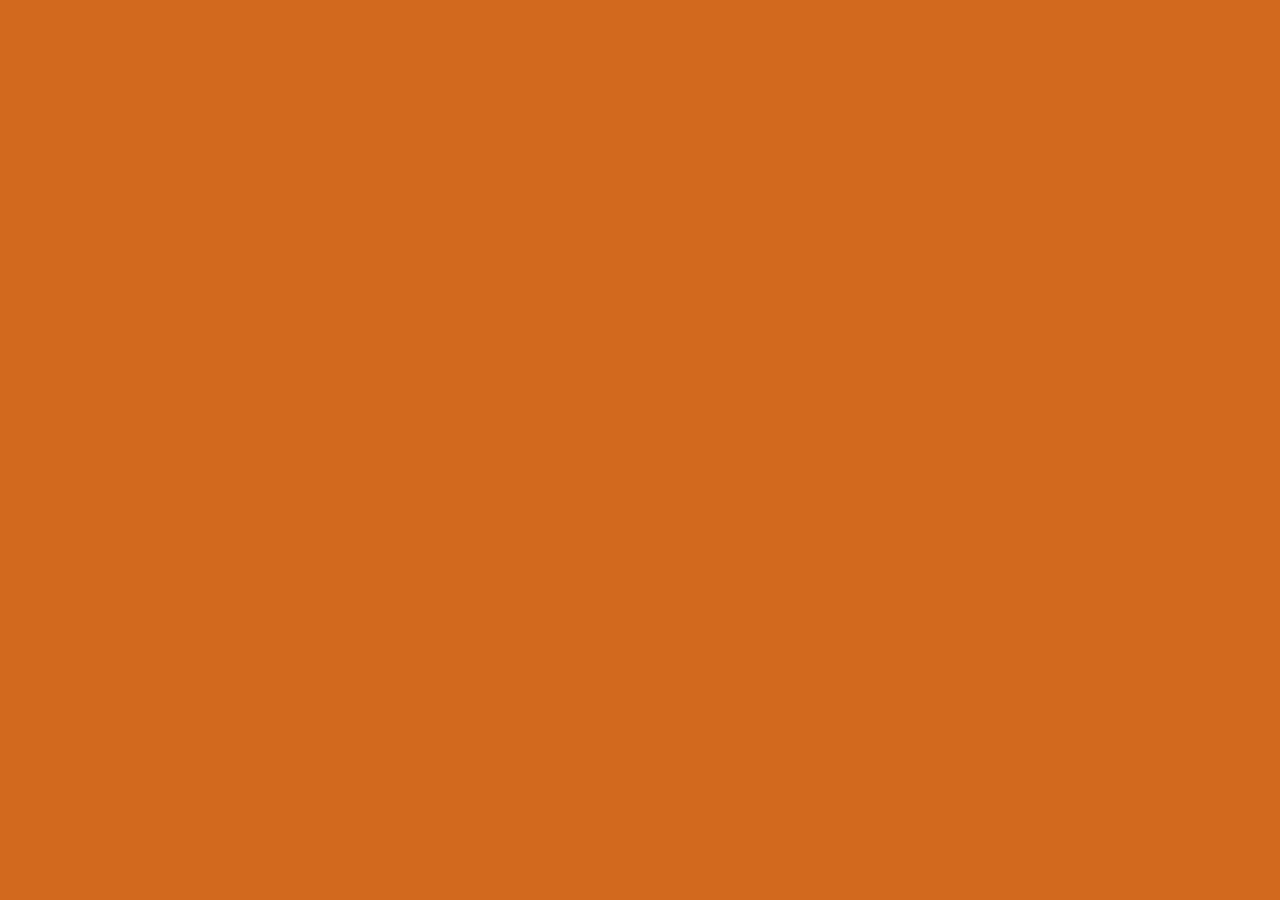
==== index.html @ f36eef3f "Initial commit Setting CSS, images, and basic HTML up" ====
<!doctype html>
<html>
  <head>
    <meta charset="UTF-8" />
    <meta name="viewport" content="width=device-width, initial-scale=1.0" />
    <title>Iron Man</title>
    <link rel="icon" href="./img/ironman-icon.jpg" />
    <link rel="stylesheet" href="./css/style.css" />
  </head>
  <body>
    <!-- header -->
    <header></header>

    <!-- main -->
    <main></main>

    <!-- footer -->
    <footer></footer>
  </body>
</html>
---- css/style.css ----
body {
    background-color: chocolate;
}
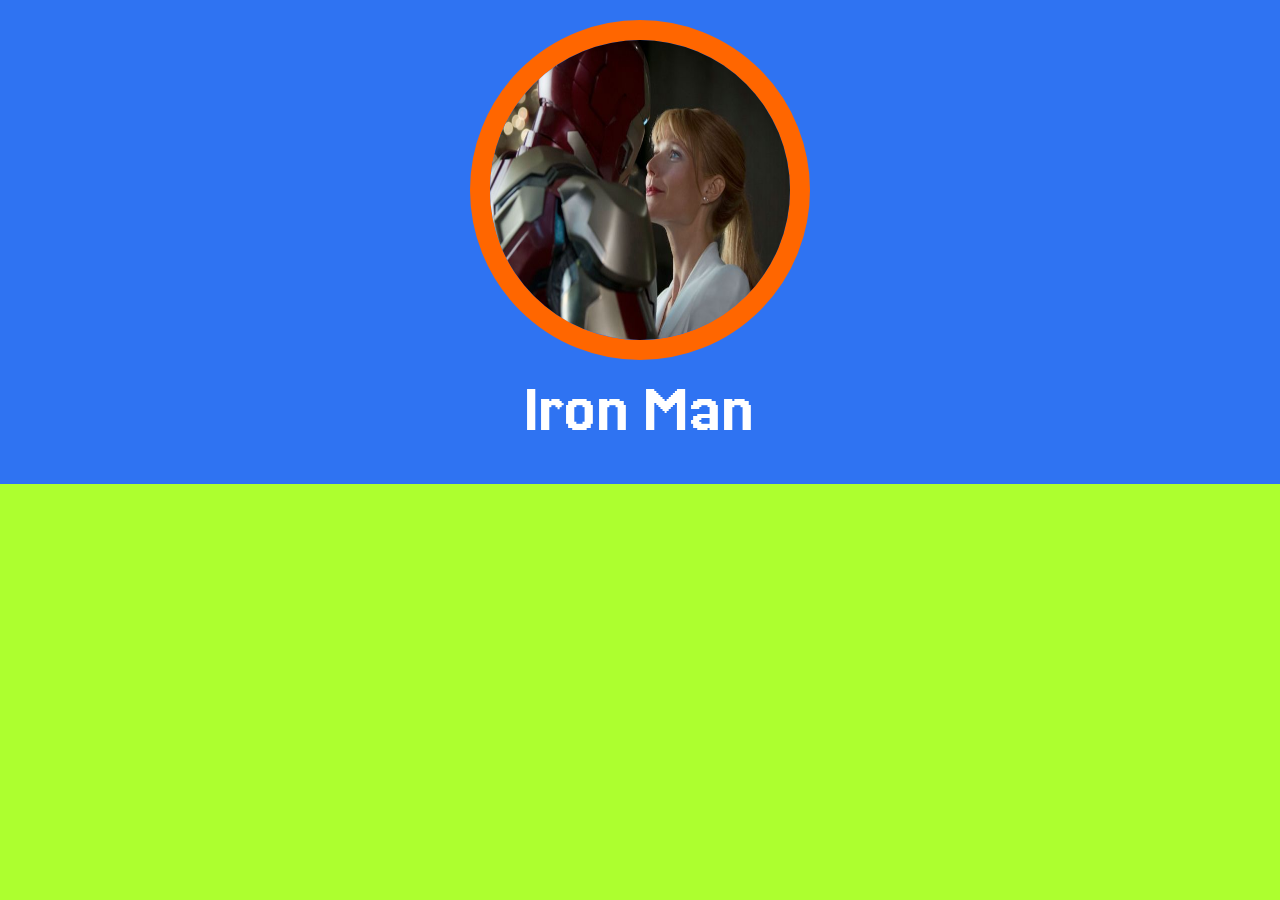
==== commit 268c9468: "Done the header" ====
--- a/index.html
+++ b/index.html
@@ -9,7 +9,10 @@
   </head>
   <body>
     <!-- header -->
-    <header></header>
+    <header>
+      <img src="./img/ironman-pfp.jpg" alt="Iron man&#39;s profile picture" />
+      <h1>Iron Man</h1>
+    </header>
 
     <!-- main -->
     <main></main>
--- a/css/style.css
+++ b/css/style.css
@@ -1,3 +1,33 @@
+@import url("https://fonts.googleapis.com/css2?family=Jersey+20&display=swap");
+
 body {
-    background-color: chocolate;
-}+  background-color: greenyellow;
+}
+
+html,
+body {
+  margin: 0;
+  padding: 0;
+}
+
+header {
+  text-align: center;
+  background-color: rgb(47, 115, 242);
+  padding: 20px;
+}
+
+header img {
+  width: 300px;
+  height: 300px;
+  border: 20px solid rgb(255, 102, 0);
+  border-radius: 50%;
+}
+
+header h1 {
+  font-family: "Jersey 20", sans-serif;
+  font-weight: 400;
+  font-style: normal;
+  font-size: 70px;
+  margin: 10px 0 20px 0;
+  color: white;
+}
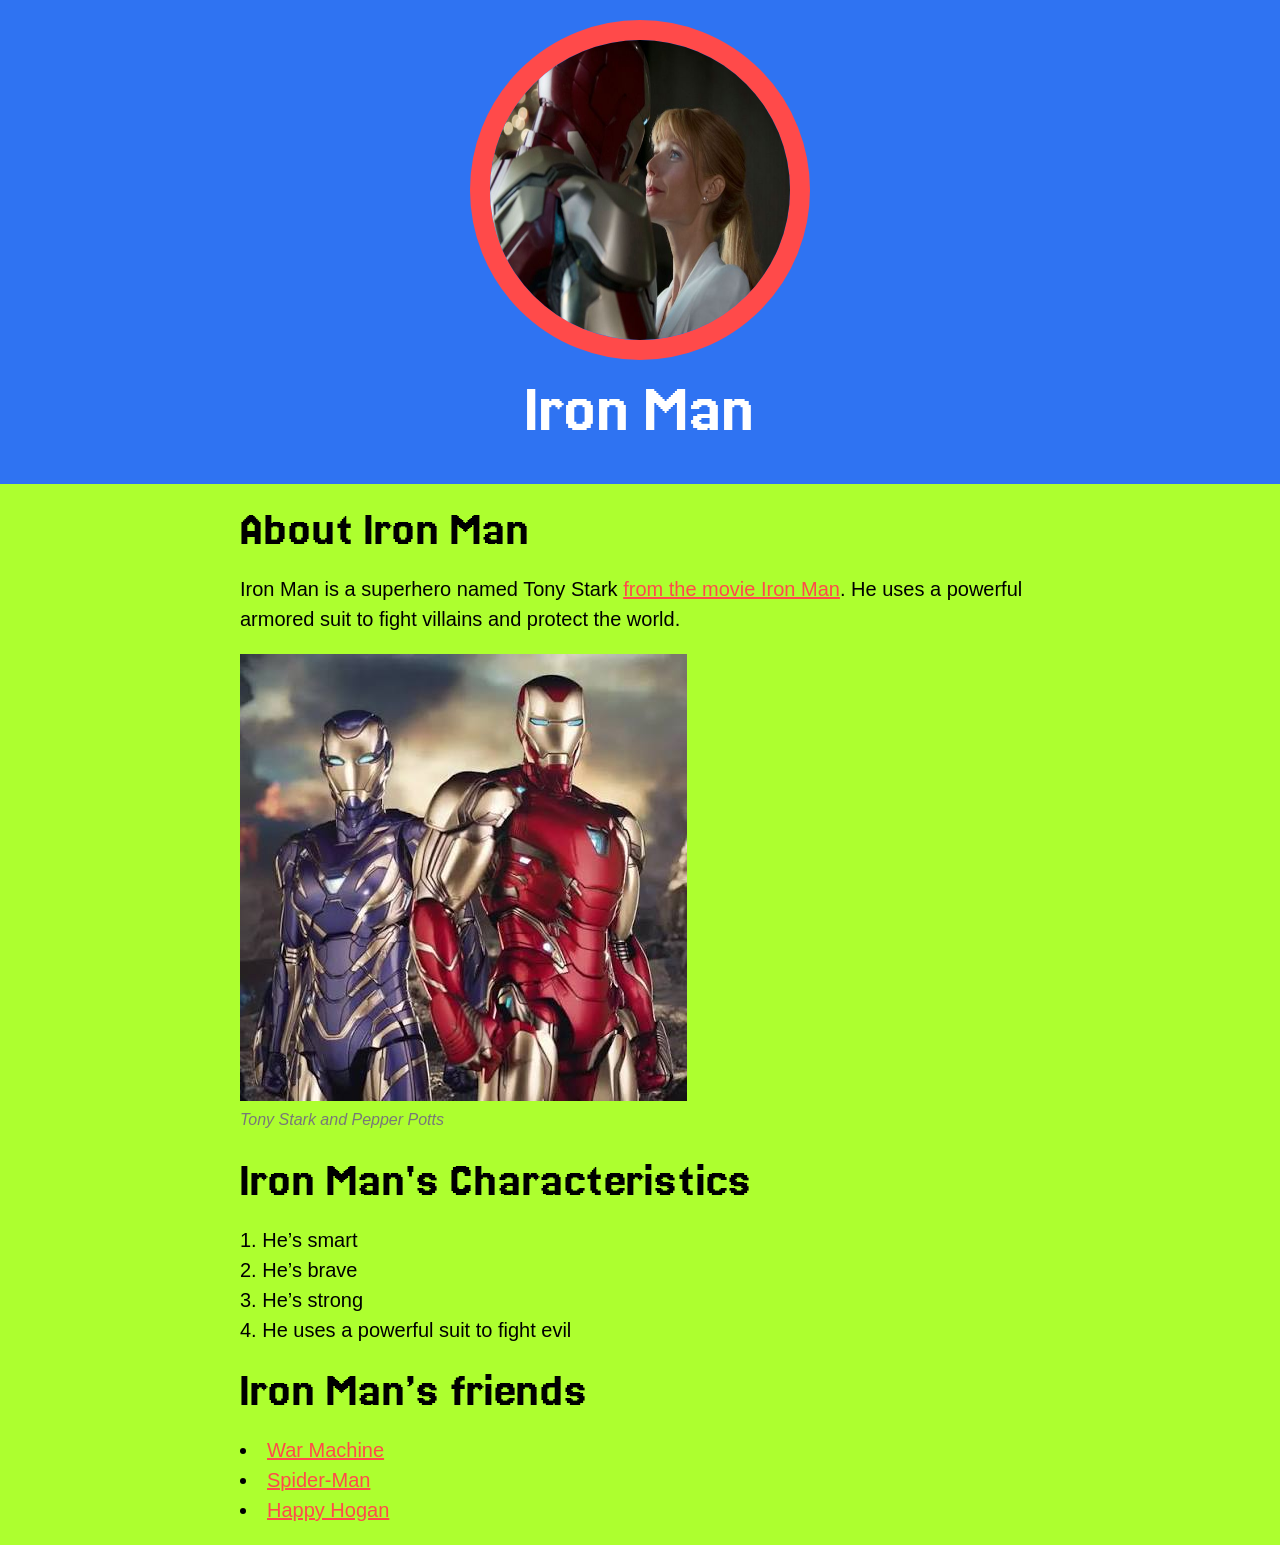
==== commit dc6cde16: "Created the main section" ====
--- a/index.html
+++ b/index.html
@@ -15,7 +15,42 @@
     </header>
 
     <!-- main -->
-    <main></main>
+    <main>
+      <h2>About Iron Man</h2>
+      <p>
+        Iron Man is a superhero named Tony Stark <a href="https://www.imdb.com/title/tt0371746/"
+        target="_blank">from the movie Iron Man</a>. He uses a powerful armored
+        suit to fight villains and protect the world.
+      </p>
+      <img src="./img/ironman-about.jpg" alt="About Iron Man" />
+      <p class="caption">Tony Stark and Pepper Potts</p>
+      <h2>Iron Man&apos;s Characteristics</h2>
+      <ol>
+        <li>He&rsquo;s smart</li>
+        <li>He&rsquo;s brave</li>
+        <li>He&rsquo;s strong</li>
+        <li>He uses a powerful suit to fight evil</li>
+      </ol>
+      <h2>Iron Man&rsquo;s friends</h2>
+
+      <ul>
+        <li>
+          <a href="https://en.wikipedia.org/wiki/War_Machine" target="_blank"
+            >War Machine</a
+          >
+        </li>
+        <li>
+          <a href="https://en.wikipedia.org/wiki/Spider-Man" target="_blank"
+            >Spider-Man</a
+          >
+        </li>
+        <li>
+          <a href="https://en.wikipedia.org/wiki/Happy_Hogan" target="_blank"
+            >Happy Hogan</a
+          >
+        </li>
+      </ul>
+    </main>
 
     <!-- footer -->
     <footer></footer>
--- a/css/style.css
+++ b/css/style.css
@@ -2,12 +2,49 @@
 
 body {
   background-color: greenyellow;
+  font-family: arial, helvetica, sans-serif;
 }
 
 html,
 body {
   margin: 0;
   padding: 0;
+}
+
+p,
+ul,
+ol {
+  font-size: 20px;
+  line-height: 30px;
+}
+
+ul,
+ol {
+  padding: 0;
+  list-style-position: inside;
+}
+
+a {
+  color: rgb(255, 74, 74);
+}
+
+a:hover {
+  color: rgb(74, 119, 255);
+}
+
+a:active {
+  color: rgb(164, 74, 255);
+}
+
+a:visited {
+  color: rgb(255, 74, 74);
+}
+
+p.caption {
+  font-size: 16px;
+  color: rgb(120, 120, 120);
+  font-style: oblique;
+  margin: 0;
 }
 
 header {
@@ -19,11 +56,11 @@
 header img {
   width: 300px;
   height: 300px;
-  border: 20px solid rgb(255, 102, 0);
+  border: 20px solid rgb(255, 74, 74);
   border-radius: 50%;
 }
 
-header h1 {
+h1 {
   font-family: "Jersey 20", sans-serif;
   font-weight: 400;
   font-style: normal;
@@ -31,3 +68,20 @@
   margin: 10px 0 20px 0;
   color: white;
 }
+
+h2 {
+  font-family: "Jersey 20", sans-serif;
+  font-weight: 400;
+  font-style: normal;
+  font-size: 50px;
+  margin: 20px 0;
+}
+
+main {
+  width: 800px;
+  margin: 0 auto;
+}
+
+main img {
+  max-width: 100%;
+}
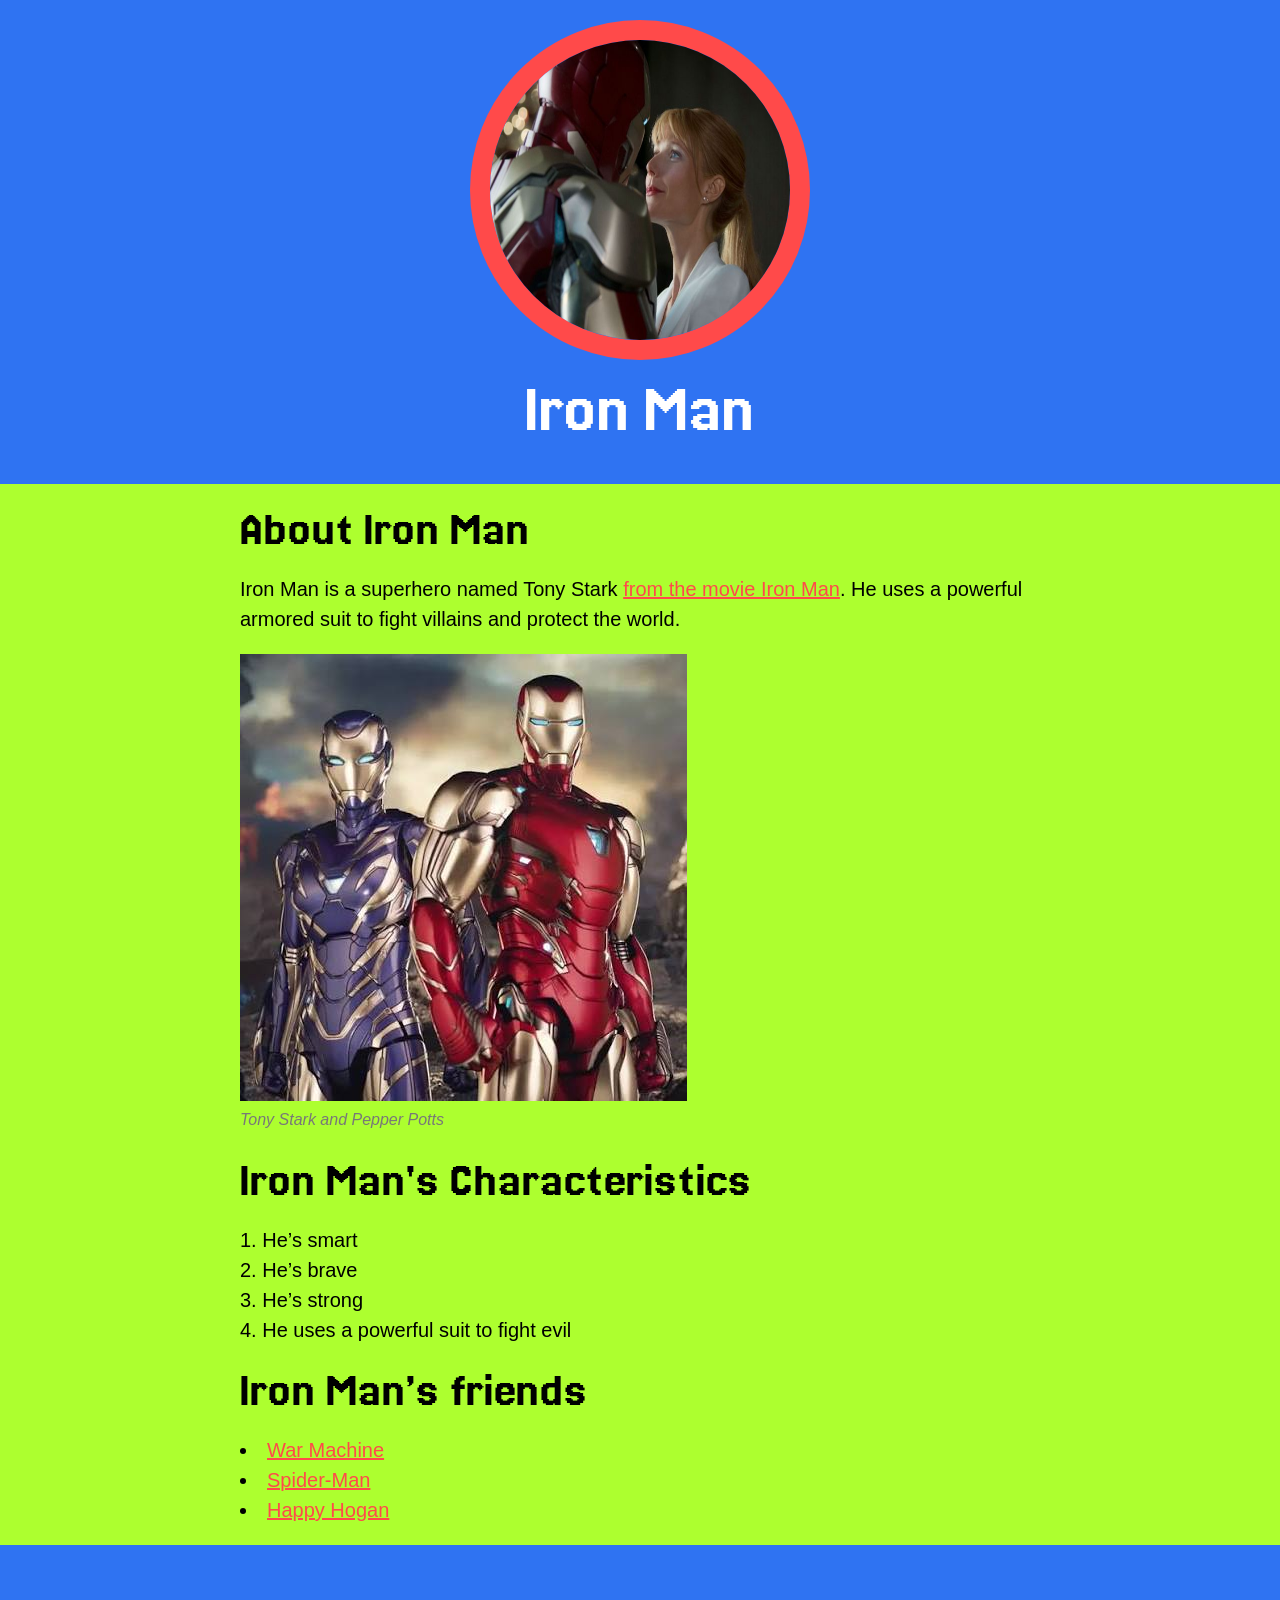
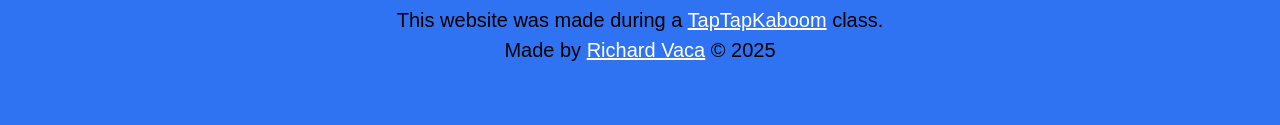
==== commit bcf74687: "Added footer element" ====
--- a/index.html
+++ b/index.html
@@ -18,9 +18,11 @@
     <main>
       <h2>About Iron Man</h2>
       <p>
-        Iron Man is a superhero named Tony Stark <a href="https://www.imdb.com/title/tt0371746/"
-        target="_blank">from the movie Iron Man</a>. He uses a powerful armored
-        suit to fight villains and protect the world.
+        Iron Man is a superhero named Tony Stark
+        <a href="https://www.imdb.com/title/tt0371746/" target="_blank"
+          >from the movie Iron Man</a
+        >. He uses a powerful armored suit to fight villains and protect the
+        world.
       </p>
       <img src="./img/ironman-about.jpg" alt="About Iron Man" />
       <p class="caption">Tony Stark and Pepper Potts</p>
@@ -53,6 +55,16 @@
     </main>
 
     <!-- footer -->
-    <footer></footer>
+    <footer>
+      <div class="content"> 
+        <p>
+            This website was made during a
+            <a href="https://www.taptapkaboom.com" target="_blank">TapTapKaboom</a>
+            class. <br>Made by
+            <a href="https://www.google.com" target="_blank">Richard Vaca</a> &#169;
+            2025
+        </p>
+      </div> 
+    </footer>
   </body>
 </html>
--- a/css/style.css
+++ b/css/style.css
@@ -85,3 +85,23 @@
 main img {
   max-width: 100%;
 }
+
+footer {
+  background-color: rgb(47, 115, 242);
+  padding: 40px;
+  text-align: center;
+}
+
+footer .content {
+  width: 800px;
+  margin: 0 auto;
+}
+
+footer a,
+footer a:visited {
+  color: white;
+}
+
+footer a:hover {
+  color: rgb(255, 192, 74);
+}
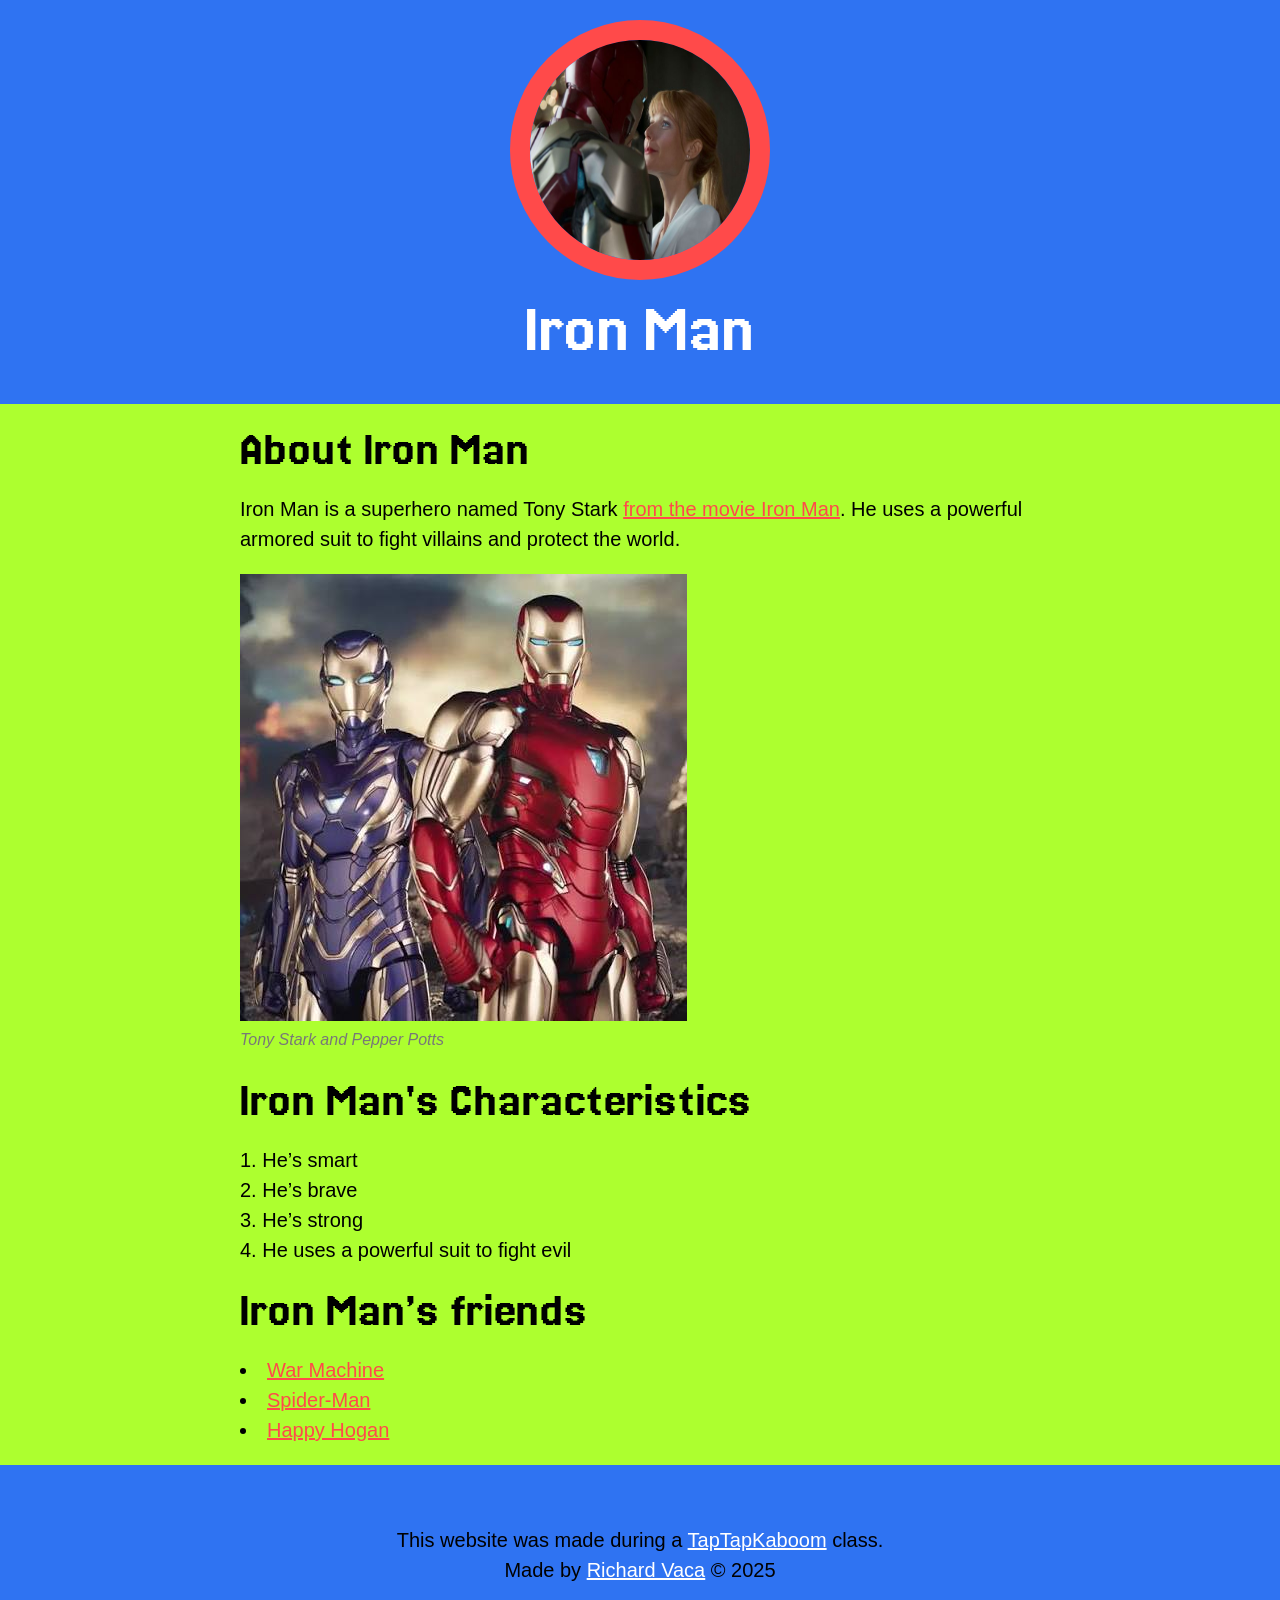
==== commit 75868f98: "Made website responsive" ====
--- a/index.html
+++ b/index.html
@@ -2,7 +2,7 @@
 <html>
   <head>
     <meta charset="UTF-8" />
-    <meta name="viewport" content="width=device-width, initial-scale=1.0" />
+    <meta name="viewport" content="width=device-width, user-scalable=no, initial-scale=1.0" />
     <title>Iron Man</title>
     <link rel="icon" href="./img/ironman-icon.jpg" />
     <link rel="stylesheet" href="./css/style.css" />
--- a/css/style.css
+++ b/css/style.css
@@ -54,8 +54,8 @@
 }
 
 header img {
-  width: 300px;
-  height: 300px;
+  width: 220px;
+  height: 220px;
   border: 20px solid rgb(255, 74, 74);
   border-radius: 50%;
 }
@@ -77,14 +77,27 @@
   margin: 20px 0;
 }
 
+@media (max-width: 600px) {
+  h1 {
+    font-size: 50px;
+  }
+
+  h2 {
+    font-size: 40px;
+  }
+}
+
 main {
-  width: 800px;
+  max-width: 800px;
   margin: 0 auto;
+  padding: 0 20px;
 }
 
 main img {
   max-width: 100%;
 }
+
+/* Footer */
 
 footer {
   background-color: rgb(47, 115, 242);
@@ -93,7 +106,7 @@
 }
 
 footer .content {
-  width: 800px;
+  max-width: 800px;
   margin: 0 auto;
 }
 
@@ -105,3 +118,9 @@
 footer a:hover {
   color: rgb(255, 192, 74);
 }
+
+@media (max-width: 600px) {
+  footer p {
+    font-size: 16px;
+  }
+}
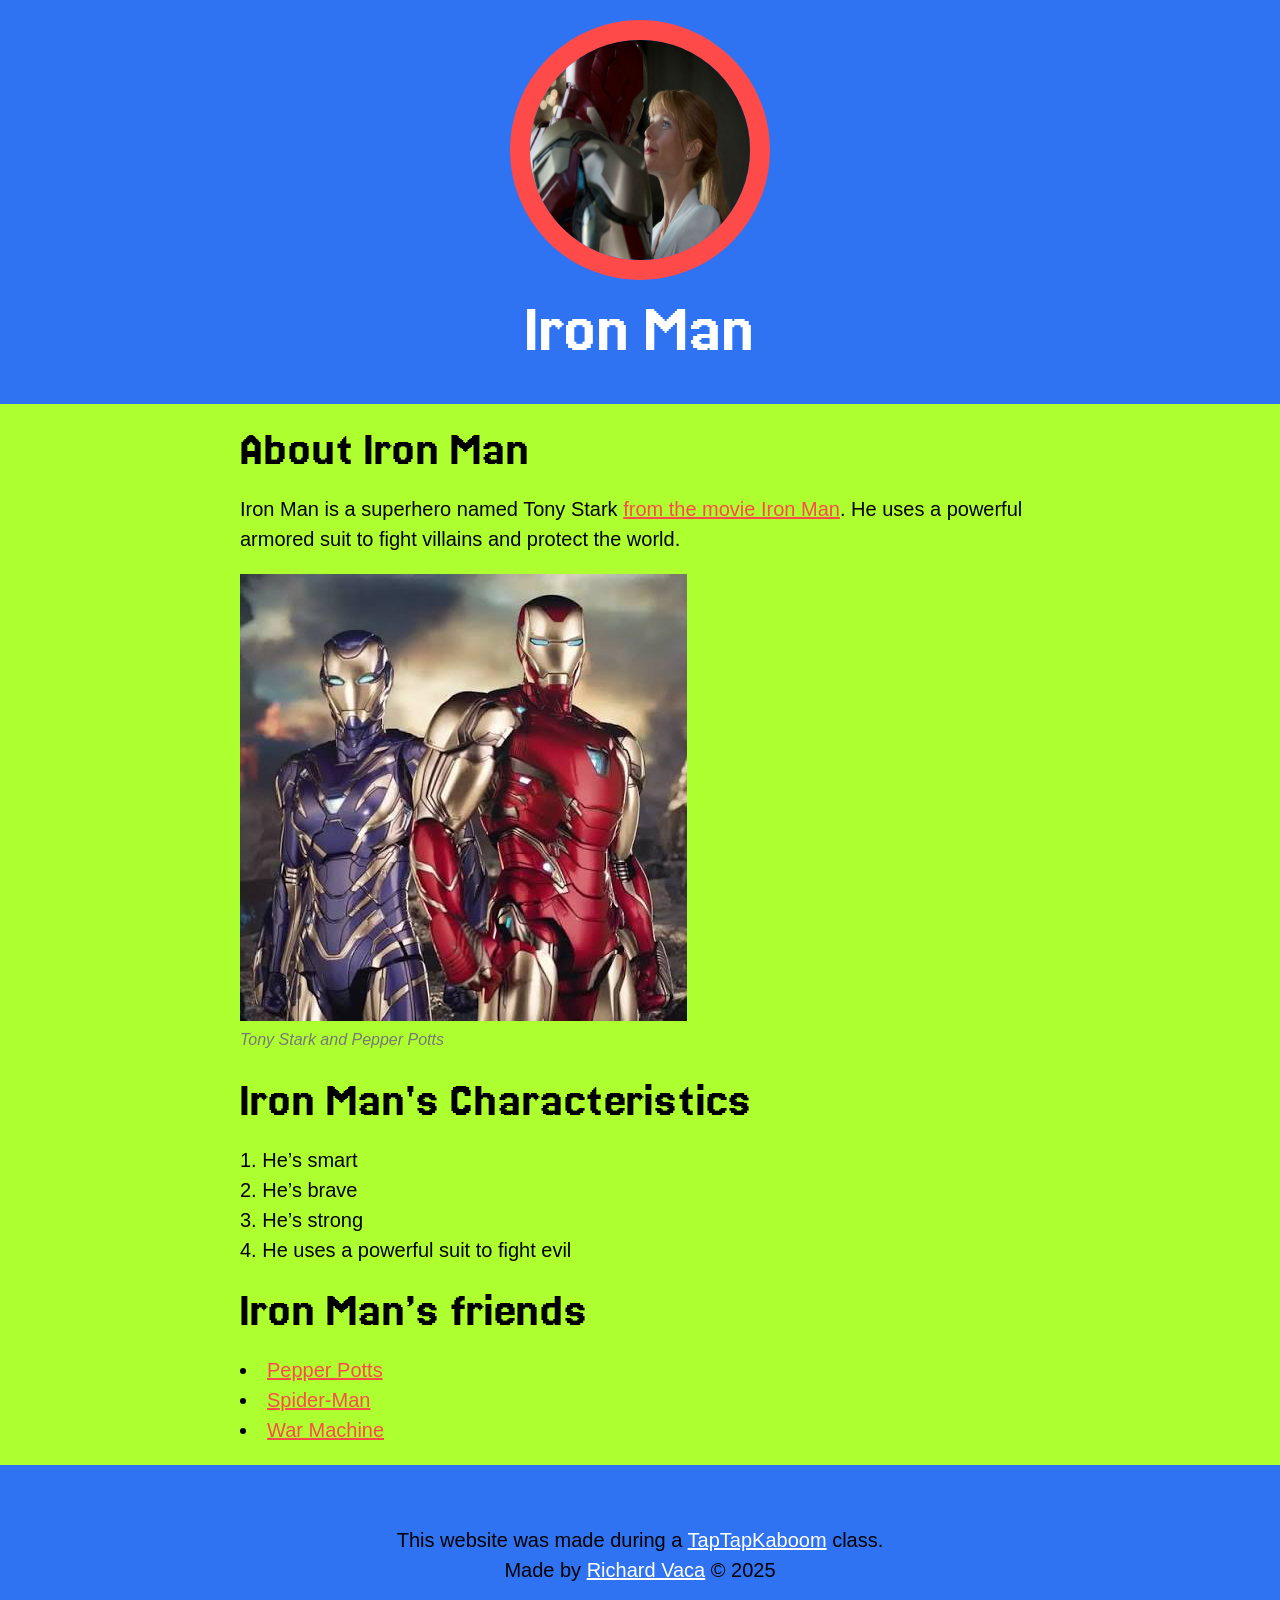
==== commit 699d0704: "Added another page!" ====
--- a/index.html
+++ b/index.html
@@ -2,7 +2,10 @@
 <html>
   <head>
     <meta charset="UTF-8" />
-    <meta name="viewport" content="width=device-width, user-scalable=no, initial-scale=1.0" />
+    <meta
+      name="viewport"
+      content="width=device-width, user-scalable=no, initial-scale=1.0"
+    />
     <title>Iron Man</title>
     <link rel="icon" href="./img/ironman-icon.jpg" />
     <link rel="stylesheet" href="./css/style.css" />
@@ -37,9 +40,7 @@
 
       <ul>
         <li>
-          <a href="https://en.wikipedia.org/wiki/War_Machine" target="_blank"
-            >War Machine</a
-          >
+          <a href="./pepper.html"> Pepper Potts </a>
         </li>
         <li>
           <a href="https://en.wikipedia.org/wiki/Spider-Man" target="_blank"
@@ -47,8 +48,8 @@
           >
         </li>
         <li>
-          <a href="https://en.wikipedia.org/wiki/Happy_Hogan" target="_blank"
-            >Happy Hogan</a
+          <a href="https://en.wikipedia.org/wiki/War_Machine" target="_blank"
+            >War Machine</a
           >
         </li>
       </ul>
@@ -56,15 +57,17 @@
 
     <!-- footer -->
     <footer>
-      <div class="content"> 
+      <div class="content">
         <p>
-            This website was made during a
-            <a href="https://www.taptapkaboom.com" target="_blank">TapTapKaboom</a>
-            class. <br>Made by
-            <a href="https://www.google.com" target="_blank">Richard Vaca</a> &#169;
-            2025
+          This website was made during a
+          <a href="https://www.taptapkaboom.com" target="_blank"
+            >TapTapKaboom</a
+          >
+          class. <br />Made by
+          <a href="https://www.google.com" target="_blank">Richard Vaca</a>
+          &#169; 2025
         </p>
-      </div> 
+      </div>
     </footer>
   </body>
 </html>
